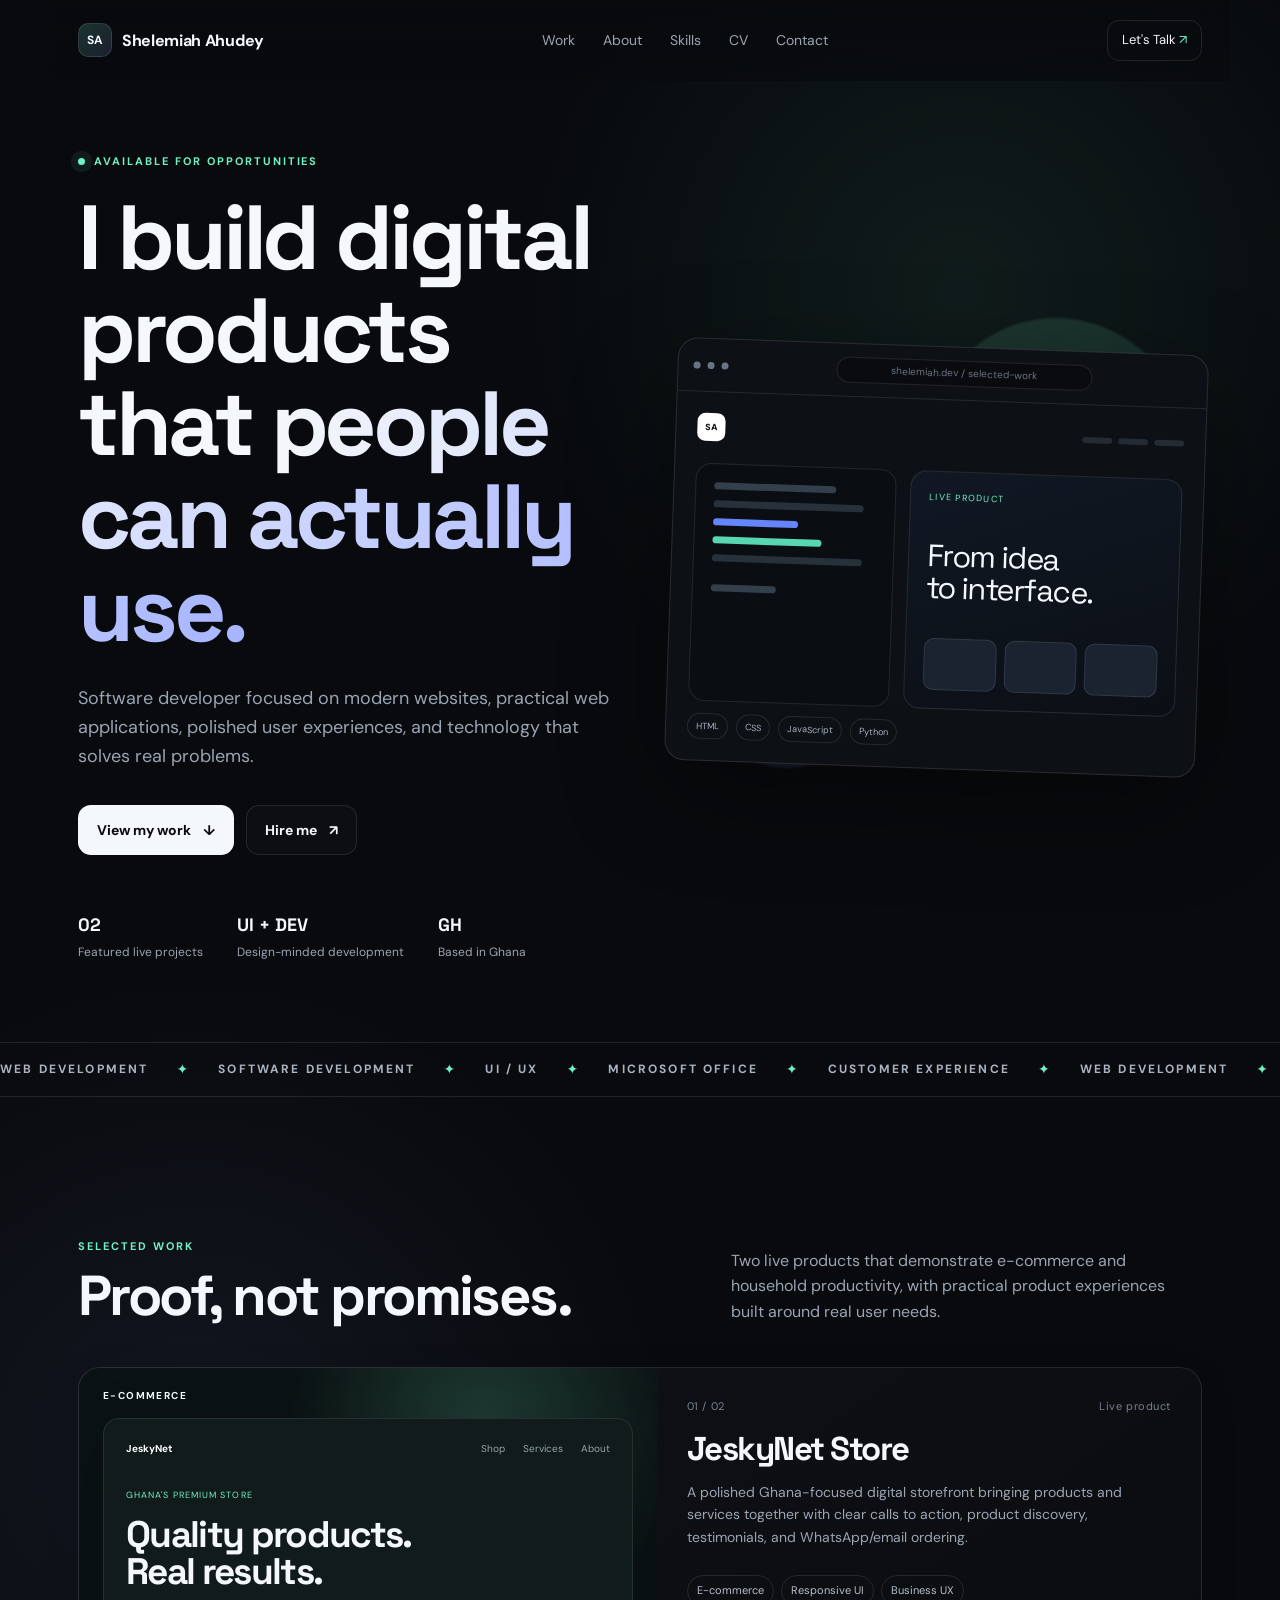
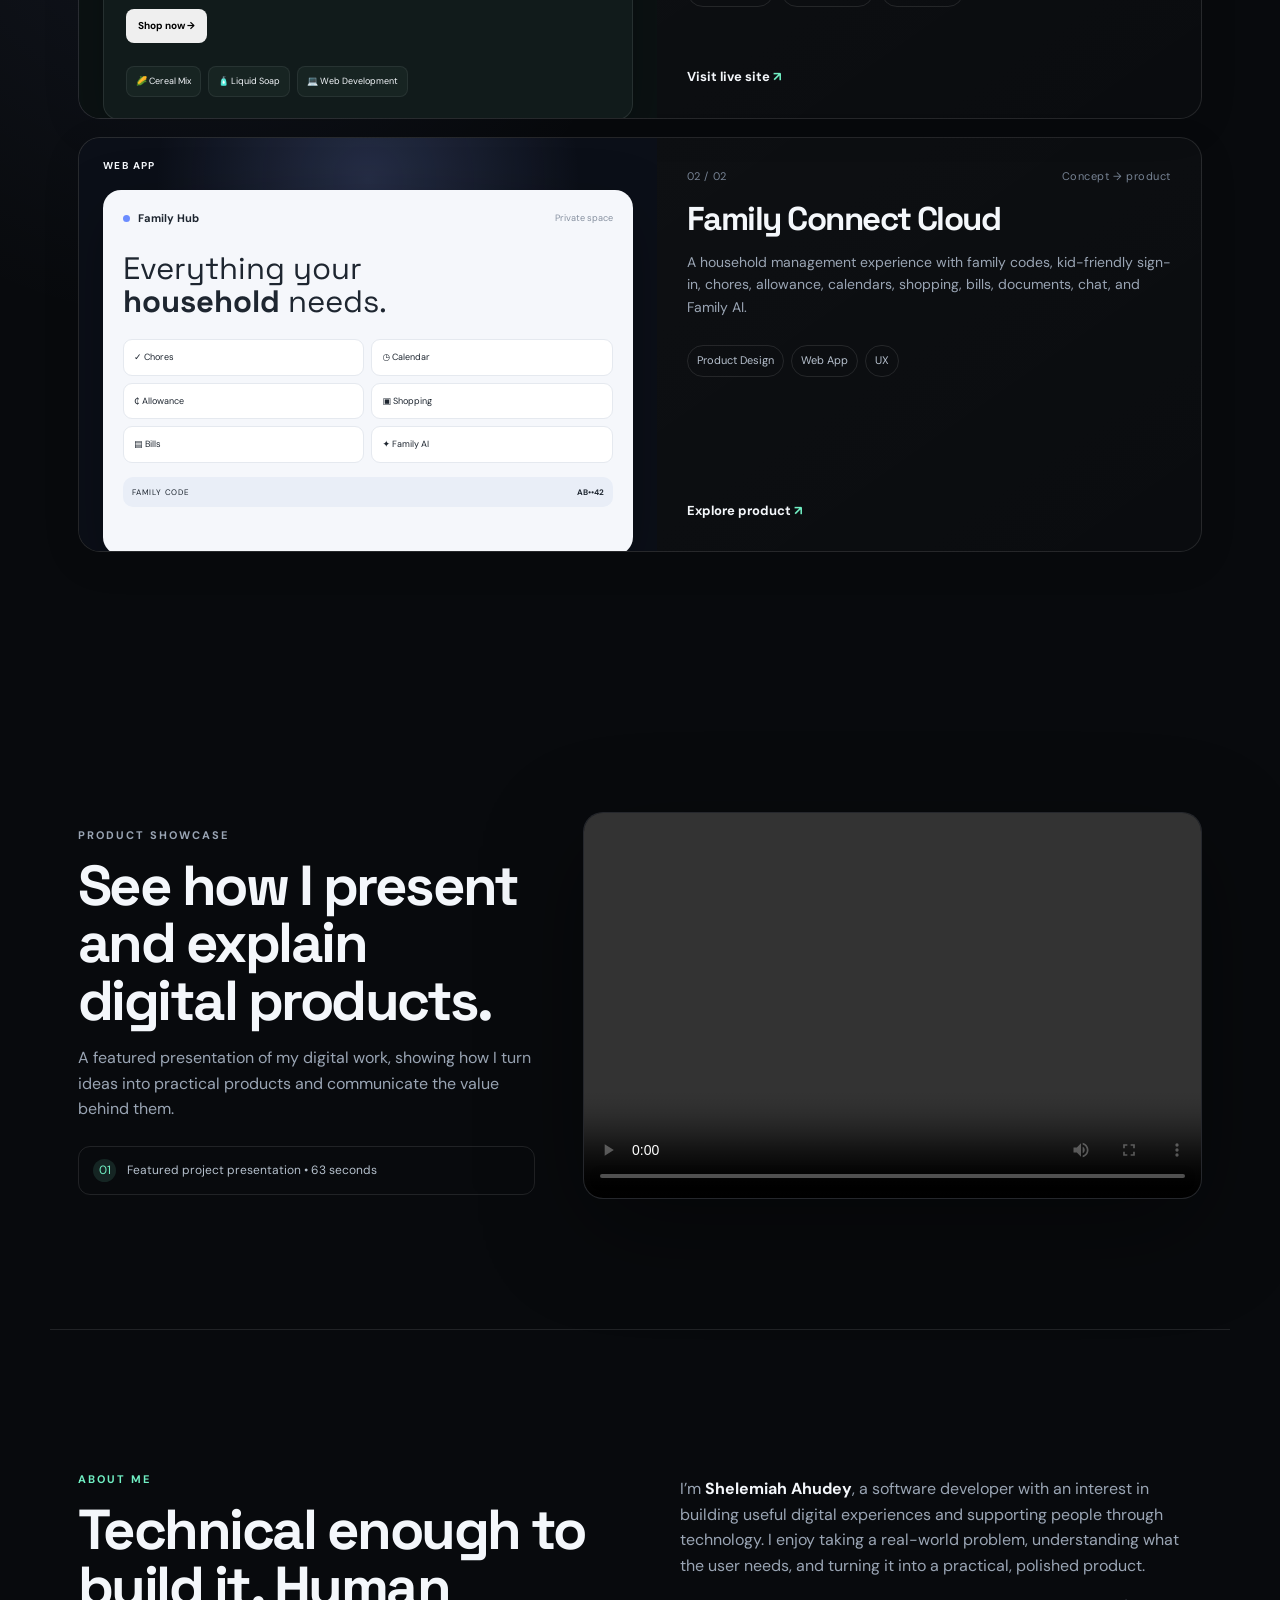
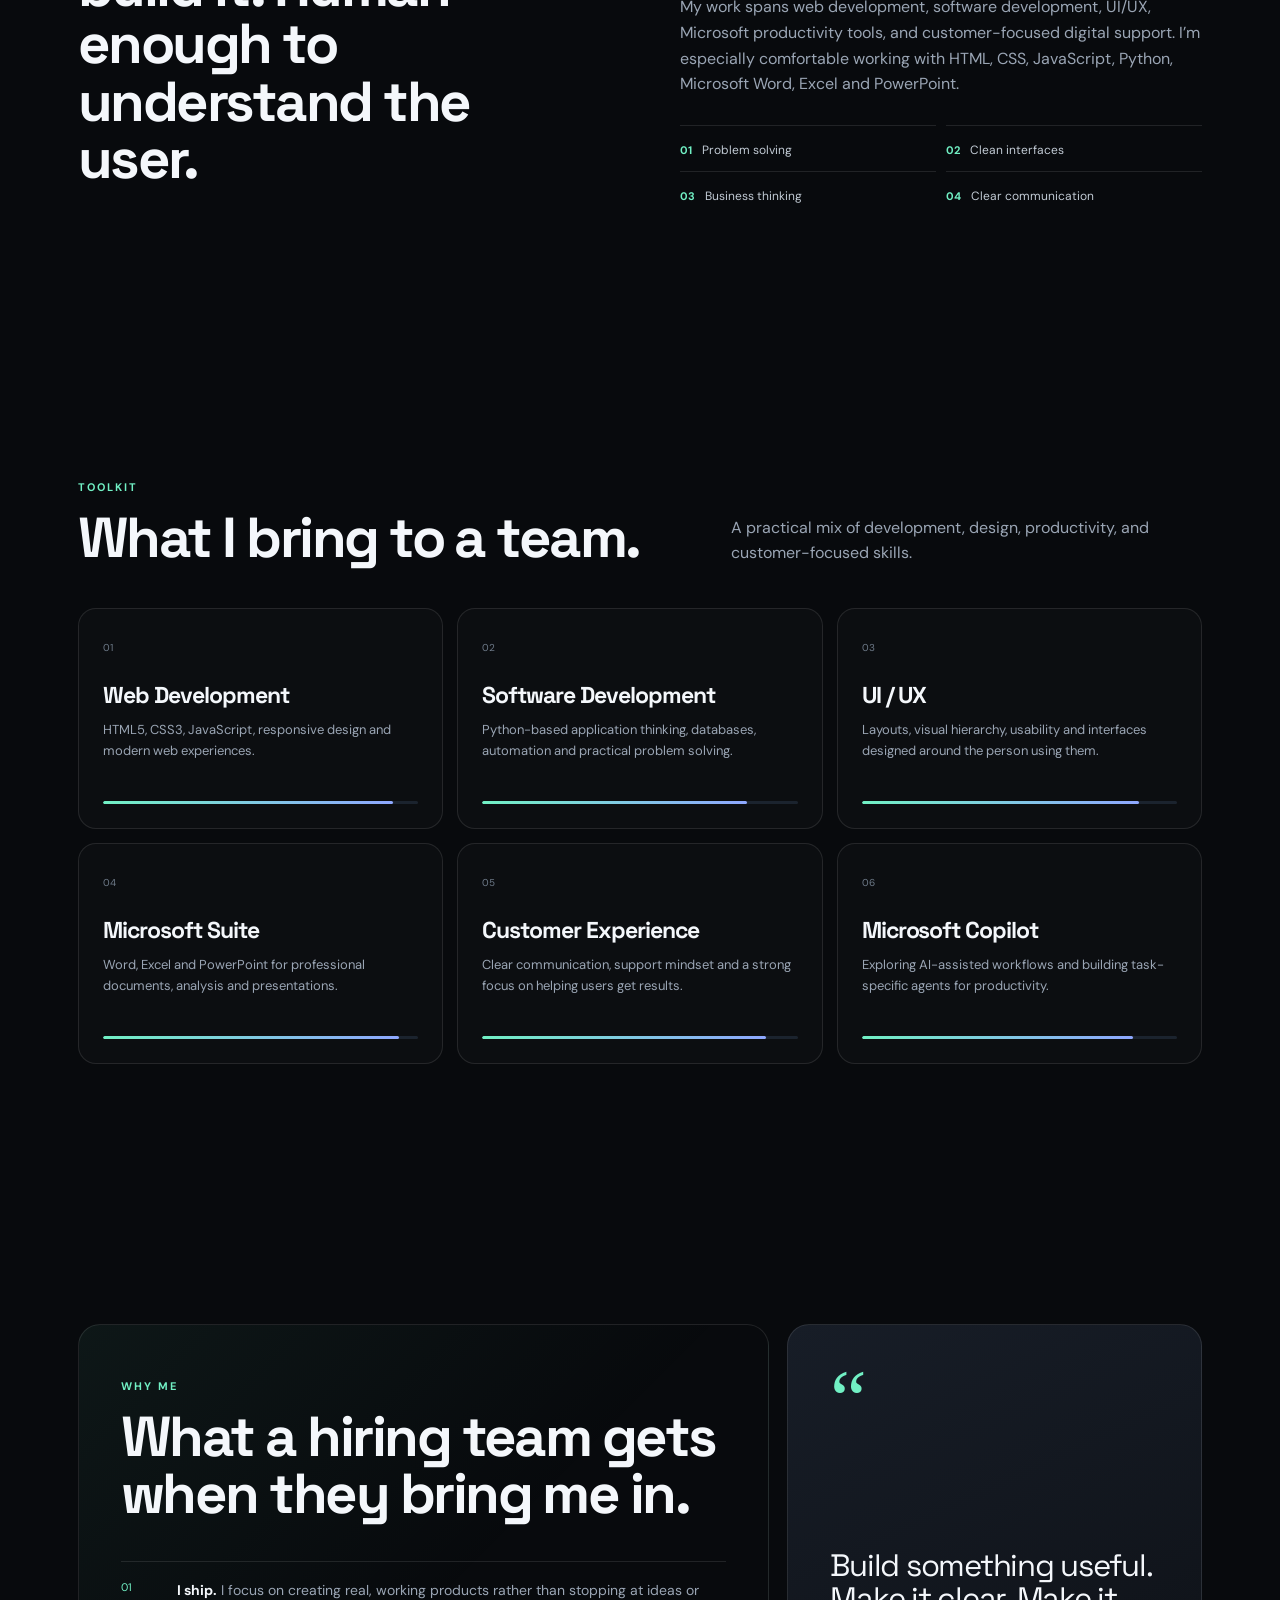
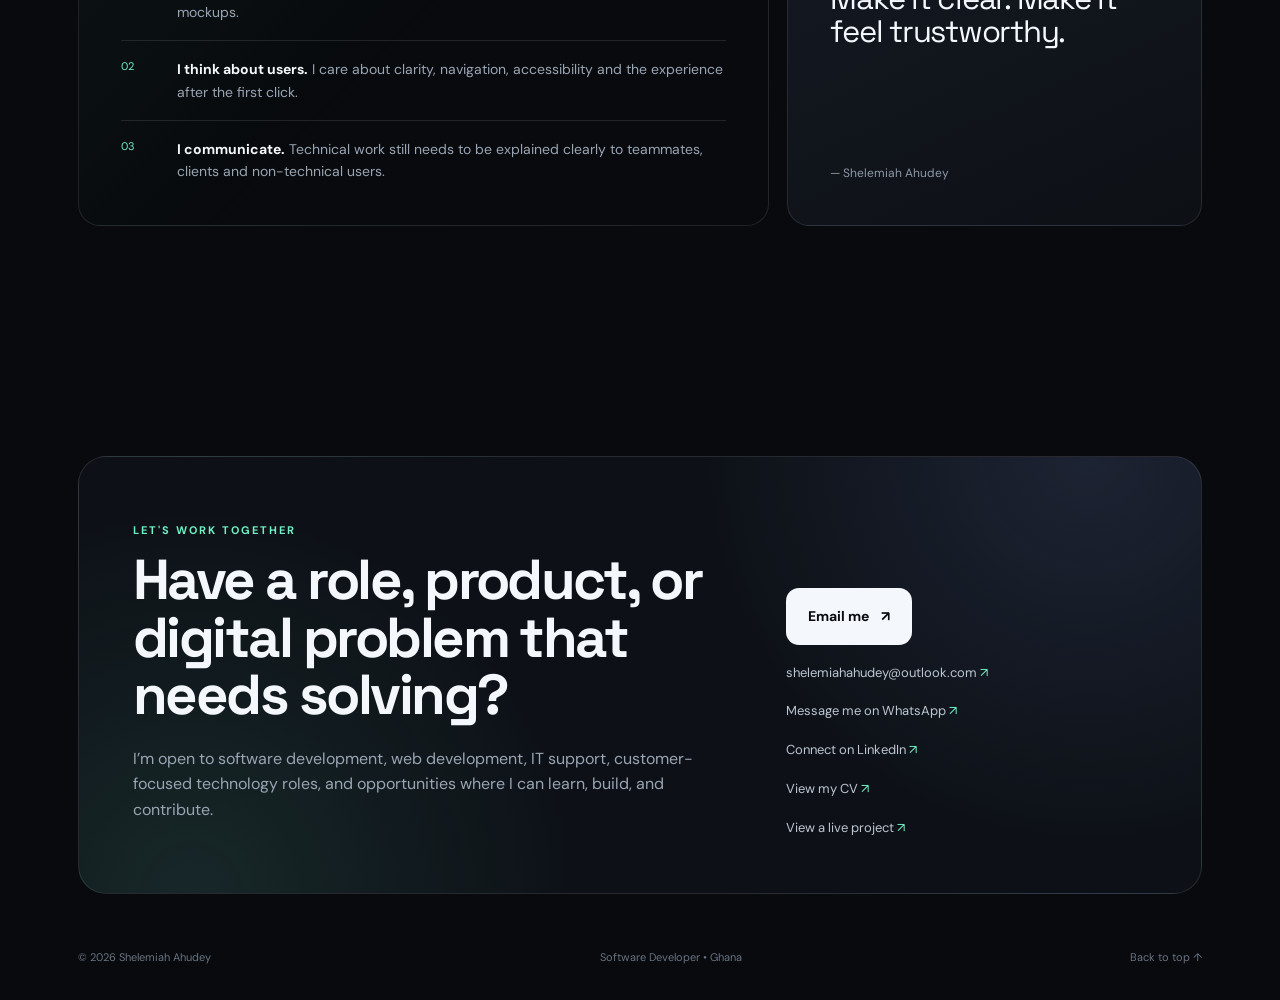
==== index.html @ 3cf8fc9f "Add files via upload" ====
<!DOCTYPE html>
<html lang="en">
<head>
  <meta charset="UTF-8" />
  <meta name="viewport" content="width=device-width, initial-scale=1.0" />
  <meta name="description" content="Shelemiah Ahudey — Software Developer portfolio. Web applications, e-commerce experiences, customer-focused digital solutions and Microsoft productivity." />
  <title>Shelemiah Ahudey — Software Developer</title>
  <link rel="preconnect" href="https://fonts.googleapis.com" />
  <link rel="preconnect" href="https://fonts.gstatic.com" crossorigin />
  <link href="https://fonts.googleapis.com/css2?family=DM+Sans:wght@400;500;600;700&family=Space+Grotesk:wght@500;600;700&display=swap" rel="stylesheet" />
  <link rel="icon" href="media/favicon.svg" type="image/svg+xml" />
  <link rel="stylesheet" href="styles.css" />
</head>
<body>
  <div class="cursor-glow" aria-hidden="true"></div>

  <header class="site-header">
    <a class="brand" href="#top" aria-label="Shelemiah Ahudey home">
      <span class="brand-mark">SA</span>
      <span>Shelemiah Ahudey</span>
    </a>

    <nav class="nav" aria-label="Main navigation">
      <a href="#work">Work</a>
      <a href="#about">About</a>
      <a href="#skills">Skills</a>
      <a href="media/cv.html">CV</a>
      <a href="#contact">Contact</a>
    </nav>

    <a class="header-cta" href="#contact">Let's Talk <span>↗</span></a>
  </header>

  <main id="top">
    <section class="hero section-shell">
      <div class="hero-copy">
        <div class="eyebrow"><span class="pulse"></span> AVAILABLE FOR OPPORTUNITIES</div>
        <h1>I build digital products that <span>people can actually use.</span></h1>
        <p class="hero-lead">
          Software developer focused on modern websites, practical web applications,
          polished user experiences, and technology that solves real problems.
        </p>

        <div class="hero-actions">
          <a class="btn btn-primary" href="#work">View my work <span>↓</span></a>
          <a class="btn btn-ghost" href="#contact">Hire me <span>↗</span></a>
        </div>

        <div class="proof-row">
          <div><strong>02</strong><span>Featured live projects</span></div>
          <div><strong>UI + DEV</strong><span>Design-minded development</span></div>
          <div><strong>GH</strong><span>Based in Ghana</span></div>
        </div>
      </div>

      <div class="hero-visual" aria-label="Developer workstation visual">
        <div class="orb orb-a"></div>
        <div class="orb orb-b"></div>
        <div class="browser-window">
          <div class="browser-bar">
            <span></span><span></span><span></span>
            <div class="browser-address">shelemiah.dev / selected-work</div>
          </div>
          <div class="browser-screen">
            <div class="screen-top">
              <div class="mini-logo">SA</div>
              <div class="mini-nav"><i></i><i></i><i></i></div>
            </div>
            <div class="code-grid">
              <div class="code-panel">
                <div class="code-line w1"></div>
                <div class="code-line w2"></div>
                <div class="code-line w3"></div>
                <div class="code-line w4"></div>
                <div class="code-line w2"></div>
                <div class="code-line w5"></div>
              </div>
              <div class="ui-panel">
                <div class="ui-chip">LIVE PRODUCT</div>
                <div class="ui-title">From idea<br />to interface.</div>
                <div class="ui-card-row"><span></span><span></span><span></span></div>
              </div>
            </div>
            <div class="screen-footer">
              <span>HTML</span><span>CSS</span><span>JavaScript</span><span>Python</span>
            </div>
          </div>
        </div>
      </div>
    </section>

    <section class="marquee-band" aria-label="Capabilities">
      <div class="marquee-track">
        <span>WEB DEVELOPMENT</span><b>✦</b><span>SOFTWARE DEVELOPMENT</span><b>✦</b><span>UI / UX</span><b>✦</b><span>MICROSOFT OFFICE</span><b>✦</b><span>CUSTOMER EXPERIENCE</span><b>✦</b>
        <span>WEB DEVELOPMENT</span><b>✦</b><span>SOFTWARE DEVELOPMENT</span><b>✦</b><span>UI / UX</span><b>✦</b><span>MICROSOFT OFFICE</span><b>✦</b><span>CUSTOMER EXPERIENCE</span><b>✦</b>
      </div>
    </section>

    <section id="work" class="section-shell section">
      <div class="section-heading">
        <div>
          <p class="kicker">SELECTED WORK</p>
          <h2>Proof, not promises.</h2>
        </div>
        <p class="section-intro">
          Two live products that demonstrate e-commerce and household productivity,
          with practical product experiences built around real user needs.
        </p>
      </div>

      <div class="project-grid">
        <article class="project-card featured">
          <div class="project-visual store-visual">
            <div class="visual-label">E-COMMERCE</div>
            <div class="mock-store">
              <div class="mock-store-nav"><b>JeskyNet</b><span>Shop</span><span>Services</span><span>About</span></div>
              <div class="mock-store-hero"><small>GHANA'S PREMIUM STORE</small><h3>Quality products.<br/>Real results.</h3><button>Shop now →</button></div>
              <div class="product-pills"><span>🌽 Cereal Mix</span><span>🧴 Liquid Soap</span><span>💻 Web Development</span></div>
            </div>
          </div>
          <div class="project-body">
            <div class="project-meta"><span>01 / 02</span><span>Live product</span></div>
            <h3>JeskyNet Store</h3>
            <p>
              A polished Ghana-focused digital storefront bringing products and services
              together with clear calls to action, product discovery, testimonials, and WhatsApp/email ordering.
            </p>
            <div class="tag-row"><span>E-commerce</span><span>Responsive UI</span><span>Business UX</span></div>
            <a class="project-link" href="https://jeskynetstore.edgeone.app/" target="_blank" rel="noopener">Visit live site <span>↗</span></a>
          </div>
        </article>

        <article class="project-card featured">
          <div class="project-visual family-visual">
            <div class="visual-label">WEB APP</div>
            <div class="family-mock">
              <div class="family-top"><span class="tiny-dot"></span><b>Family Hub</b><small>Private space</small></div>
              <div class="family-title">Everything your<br/><strong>household</strong> needs.</div>
              <div class="family-grid">
                <span>✓ Chores</span><span>◷ Calendar</span><span>₵ Allowance</span><span>▣ Shopping</span><span>▤ Bills</span><span>✦ Family AI</span>
              </div>
              <div class="family-code">FAMILY CODE <strong>AB••42</strong></div>
            </div>
          </div>
          <div class="project-body">
            <div class="project-meta"><span>02 / 02</span><span>Concept → product</span></div>
            <h3>Family Connect Cloud</h3>
            <p>
              A household management experience with family codes, kid-friendly sign-in,
              chores, allowance, calendars, shopping, bills, documents, chat, and Family AI.
            </p>
            <div class="tag-row"><span>Product Design</span><span>Web App</span><span>UX</span></div>
            <a class="project-link" href="https://family-connect-cloud.lovable.app/" target="_blank" rel="noopener">Explore product <span>↗</span></a>
          </div>
        </article>

      </div>
    </section>

    <section class="video-section section-shell section" id="video">
      <div class="video-copy">
        <p class="kicker">PRODUCT SHOWCASE</p>
        <h2>See how I present and explain digital products.</h2>
        <p>
          A featured presentation of my digital work, showing how I turn ideas into practical products and communicate the value behind them.
        </p>
        <div class="video-note"><span>01</span> Featured project presentation • 63 seconds</div>
      </div>
      <div class="video-frame">
        <video controls playsinline preload="metadata">
          <source src="media/showcase-video.mp4" type="video/mp4" />
        </video>
        
      </div>
    </section>

    <section id="about" class="split-section section-shell section">
      <div>
        <p class="kicker">ABOUT ME</p>
        <h2>Technical enough to build it. Human enough to understand the user.</h2>
      </div>
      <div class="about-copy">
        <p>
          I’m <strong>Shelemiah Ahudey</strong>, a software developer with an interest in
          building useful digital experiences and supporting people through technology.
          I enjoy taking a real-world problem, understanding what the user needs, and turning
          it into a practical, polished product.
        </p>
        <p>
          My work spans web development, software development, UI/UX, Microsoft productivity tools,
          and customer-focused digital support. I’m especially comfortable working with HTML, CSS,
          JavaScript, Python, Microsoft Word, Excel and PowerPoint.
        </p>
        <div class="value-grid">
          <div><b>01</b><span>Problem solving</span></div>
          <div><b>02</b><span>Clean interfaces</span></div>
          <div><b>03</b><span>Business thinking</span></div>
          <div><b>04</b><span>Clear communication</span></div>
        </div>
      </div>
    </section>

    <section id="skills" class="skills-section section-shell section">
      <div class="section-heading">
        <div>
          <p class="kicker">TOOLKIT</p>
          <h2>What I bring to a team.</h2>
        </div>
        <p class="section-intro">A practical mix of development, design, productivity, and customer-focused skills.</p>
      </div>

      <div class="skills-grid">
        <div class="skill-card"><span>01</span><h3>Web Development</h3><p>HTML5, CSS3, JavaScript, responsive design and modern web experiences.</p><div class="skill-bar"><i style="width:92%"></i></div></div>
        <div class="skill-card"><span>02</span><h3>Software Development</h3><p>Python-based application thinking, databases, automation and practical problem solving.</p><div class="skill-bar"><i style="width:84%"></i></div></div>
        <div class="skill-card"><span>03</span><h3>UI / UX</h3><p>Layouts, visual hierarchy, usability and interfaces designed around the person using them.</p><div class="skill-bar"><i style="width:88%"></i></div></div>
        <div class="skill-card"><span>04</span><h3>Microsoft Suite</h3><p>Word, Excel and PowerPoint for professional documents, analysis and presentations.</p><div class="skill-bar"><i style="width:94%"></i></div></div>
        <div class="skill-card"><span>05</span><h3>Customer Experience</h3><p>Clear communication, support mindset and a strong focus on helping users get results.</p><div class="skill-bar"><i style="width:90%"></i></div></div>
        <div class="skill-card"><span>06</span><h3>Microsoft Copilot</h3><p>Exploring AI-assisted workflows and building task-specific agents for productivity.</p><div class="skill-bar"><i style="width:86%"></i></div></div>
      </div>
    </section>

    <section class="fit-section section-shell section">
      <div class="fit-panel">
        <p class="kicker">WHY ME</p>
        <h2>What a hiring team gets when they bring me in.</h2>
        <div class="fit-list">
          <div><span>01</span><p><strong>I ship.</strong> I focus on creating real, working products rather than stopping at ideas or mockups.</p></div>
          <div><span>02</span><p><strong>I think about users.</strong> I care about clarity, navigation, accessibility and the experience after the first click.</p></div>
          <div><span>03</span><p><strong>I communicate.</strong> Technical work still needs to be explained clearly to teammates, clients and non-technical users.</p></div>
        </div>
      </div>
      <div class="quote-card">
        <div class="quote-mark">“</div>
        <p>Build something useful. Make it clear. Make it feel trustworthy.</p>
        <span>— Shelemiah Ahudey</span>
      </div>
    </section>

    <section id="contact" class="contact-section section-shell">
      <div class="contact-inner">
        <div>
          <p class="kicker">LET'S WORK TOGETHER</p>
          <h2>Have a role, product, or digital problem that needs solving?</h2>
          <p class="contact-lead">I’m open to software development, web development, IT support, customer-focused technology roles, and opportunities where I can learn, build, and contribute.</p>
        </div>
        <div class="contact-actions">
          <a class="btn btn-primary large" href="mailto:shelemiahahudey@outlook.com?subject=Portfolio%20Opportunity%20for%20Shelemiah%20Ahudey">Email me <span>↗</span></a>
          <a class="contact-link" href="mailto:shelemiahahudey@outlook.com">shelemiahahudey@outlook.com <span>↗</span></a>
          <a class="contact-link" href="https://wa.me/233204494160" target="_blank" rel="noopener">Message me on WhatsApp <span>↗</span></a>
          <a class="contact-link" href="https://www.linkedin.com/in/shelemiah-ahudey-629888390" target="_blank" rel="noopener">Connect on LinkedIn <span>↗</span></a>
          <a class="contact-link" href="media/cv.html">View my CV <span>↗</span></a>
          <a class="contact-link" href="https://jeskynetstore.edgeone.app/" target="_blank" rel="noopener">View a live project <span>↗</span></a>
        </div>
      </div>
    </section>
  </main>

  <footer class="footer section-shell">
    <span>© <span id="year"></span> Shelemiah Ahudey</span>
    <span>Software Developer • Ghana</span>
    <a href="#top">Back to top ↑</a>
  </footer>

  <script src="script.js"></script>
</body>
</html>
---- styles.css ----
:root{
  --bg:#080a0d;--panel:#0f1319;--panel2:#141922;--text:#f4f7fb;--muted:#9aa5b4;
  --line:rgba(255,255,255,.10);--accent:#71f0c4;--accent2:#8ea7ff;--max:1180px;
  --shadow:0 30px 100px rgba(0,0,0,.38)
}
*{box-sizing:border-box}
html{scroll-behavior:smooth}
body{margin:0;background:radial-gradient(circle at 75% 5%,rgba(113,240,196,.08),transparent 28rem),radial-gradient(circle at 15% 25%,rgba(142,167,255,.08),transparent 30rem),var(--bg);color:var(--text);font-family:"DM Sans",system-ui,sans-serif;line-height:1.6;overflow-x:hidden}
a{color:inherit;text-decoration:none}
button{font:inherit}
.section-shell{max-width:var(--max);margin:auto;padding-left:28px;padding-right:28px}
.site-header{position:sticky;top:0;z-index:20;display:flex;align-items:center;justify-content:space-between;max-width:var(--max);margin:auto;padding:20px 28px;background:linear-gradient(to bottom,rgba(8,10,13,.96),rgba(8,10,13,.68));backdrop-filter:blur(14px)}
.brand{display:flex;align-items:center;gap:10px;font-weight:700;letter-spacing:-.02em}
.brand-mark{display:grid;place-items:center;width:34px;height:34px;border:1px solid var(--line);border-radius:10px;background:linear-gradient(135deg,rgba(113,240,196,.18),rgba(142,167,255,.15));font-size:12px}
.nav{display:flex;gap:28px;color:var(--muted);font-size:14px}
.nav a:hover{color:var(--text)}
.header-cta{border:1px solid var(--line);padding:9px 14px;border-radius:12px;font-size:13px}
.header-cta span,.project-link span{color:var(--accent)}
.hero{min-height:760px;display:grid;grid-template-columns:1.02fr .98fr;gap:40px;align-items:center;padding-top:72px;padding-bottom:80px}
.eyebrow,.kicker{font-size:11px;letter-spacing:.18em;font-weight:700;color:var(--accent)}
.eyebrow{display:flex;align-items:center;gap:9px;margin-bottom:22px}
.pulse{width:7px;height:7px;border-radius:50%;background:var(--accent);box-shadow:0 0 0 7px rgba(113,240,196,.08)}
h1,h2,h3{font-family:"Space Grotesk",sans-serif;letter-spacing:-.045em;line-height:1.02;margin:0}
h1{font-size:clamp(54px,7.4vw,91px);max-width:840px}
h1 span{background:linear-gradient(90deg,var(--text),#a7b5ff);-webkit-background-clip:text;background-clip:text;color:transparent}
.hero-lead{max-width:650px;color:var(--muted);font-size:18px;margin:28px 0 0}
.hero-actions{display:flex;gap:12px;margin-top:34px}
.btn{display:inline-flex;align-items:center;gap:12px;padding:13px 18px;border-radius:13px;font-weight:700;font-size:14px;border:1px solid var(--line)}
.btn-primary{background:var(--text);color:#080a0d}
.btn-primary:hover{transform:translateY(-1px)}
.btn-ghost{background:rgba(255,255,255,.02)}
.btn-large{padding:15px 20px}.large{padding:16px 21px}
.proof-row{display:flex;gap:34px;margin-top:56px;flex-wrap:wrap}
.proof-row div{display:grid;gap:3px}.proof-row strong{font-family:"Space Grotesk";font-size:18px}.proof-row span{font-size:12px;color:var(--muted)}
.hero-visual{position:relative;min-height:500px;display:grid;place-items:center}
.orb{position:absolute;border-radius:50%;filter:blur(1px)}.orb-a{width:260px;height:260px;background:rgba(113,240,196,.13);right:3%;top:2%}.orb-b{width:180px;height:180px;background:rgba(142,167,255,.12);left:5%;bottom:8%}
.browser-window{width:min(560px,100%);position:relative;border:1px solid rgba(255,255,255,.12);border-radius:20px;background:#0d1015;box-shadow:var(--shadow);transform:rotate(2deg)}
.browser-bar{display:flex;align-items:center;gap:7px;padding:13px 15px;border-bottom:1px solid var(--line)}
.browser-bar>span{width:7px;height:7px;border-radius:50%;background:#697383}.browser-address{margin:auto;color:#697383;background:#090b0e;border:1px solid var(--line);border-radius:999px;padding:4px 54px;font-size:10px}
.browser-screen{padding:21px}.screen-top{display:flex;justify-content:space-between;align-items:center}.mini-logo{width:28px;height:28px;display:grid;place-items:center;border-radius:8px;background:#fff;color:#0b0c0f;font-size:9px;font-weight:800}.mini-nav{display:flex;gap:6px}.mini-nav i{width:30px;height:6px;border-radius:20px;background:#252b34}
.code-grid{display:grid;grid-template-columns:.85fr 1.15fr;gap:14px;margin-top:22px}.code-panel,.ui-panel{border:1px solid var(--line);border-radius:16px;background:#0a0d11;padding:18px;min-height:238px}.code-panel{display:grid;align-content:start;gap:11px}.code-line{height:7px;border-radius:99px;background:#33404b}.code-line.w1{width:75%}.code-line.w2{width:92%;background:#27313b}.code-line.w3{width:52%;background:#6585ff}.code-line.w4{width:67%;background:#57d6af}.code-line.w5{width:40%;margin-top:12px}
.ui-panel{display:flex;flex-direction:column;justify-content:space-between;background:linear-gradient(160deg,#111824,#0b0f15)}.ui-chip{font-size:9px;color:var(--accent);letter-spacing:.14em}.ui-title{font-family:"Space Grotesk";font-size:31px;line-height:1.05;letter-spacing:-.05em}.ui-card-row{display:flex;gap:8px}.ui-card-row span{height:52px;flex:1;border-radius:10px;background:#1b2330;border:1px solid var(--line)}.screen-footer{display:flex;gap:8px;margin-top:12px;flex-wrap:wrap}.screen-footer span{font-size:9px;padding:5px 8px;border:1px solid var(--line);border-radius:99px;color:#a8b3c2}
.marquee-band{border-top:1px solid var(--line);border-bottom:1px solid var(--line);overflow:hidden;white-space:nowrap}.marquee-track{display:flex;gap:28px;align-items:center;width:max-content;animation:marquee 28s linear infinite;padding:15px 0;color:#aab4c1;font-size:12px;letter-spacing:.18em;font-weight:700}.marquee-track b{color:var(--accent);font-size:14px}@keyframes marquee{to{transform:translateX(-50%)}}
.section{padding-top:130px;padding-bottom:130px}.section-heading{display:grid;grid-template-columns:1fr .78fr;gap:50px;align-items:end;margin-bottom:42px}.section-heading h2,.split-section h2,.video-copy h2,.fit-panel h2,.contact-section h2{font-size:clamp(38px,4.4vw,62px);margin-top:12px}.section-intro{margin:0;color:var(--muted);font-size:16px;max-width:480px}
.project-grid{display:grid;grid-template-columns:repeat(2,1fr);gap:18px}.project-card{border:1px solid var(--line);background:linear-gradient(145deg,rgba(255,255,255,.035),rgba(255,255,255,.01));border-radius:22px;overflow:hidden;transition:transform .3s ease,border-color .3s ease;box-shadow:0 10px 40px rgba(0,0,0,.08)}.project-card:hover{transform:translateY(-7px);border-color:rgba(113,240,196,.35)}.project-card.featured{grid-column:1/-1;display:grid;grid-template-columns:1.03fr .97fr}
.project-visual{min-height:350px;position:relative;overflow:hidden;padding:24px}.visual-label{position:absolute;left:24px;top:20px;font-size:10px;letter-spacing:.14em;font-weight:700;z-index:2}.store-visual{background:radial-gradient(circle at 70% 20%,rgba(113,240,196,.20),transparent 40%),#0b1213}.family-visual{background:radial-gradient(circle at 50% 10%,rgba(142,167,255,.20),transparent 45%),#0b0f18}
.project-body{padding:30px;display:flex;flex-direction:column}.project-meta{display:flex;justify-content:space-between;color:#778394;font-size:11px;letter-spacing:.05em}.project-body h3{font-size:33px;margin-top:18px}.project-body p{color:var(--muted);font-size:14px;max-width:540px}.tag-row{display:flex;gap:7px;flex-wrap:wrap;margin:13px 0 22px}.tag-row span{font-size:11px;border:1px solid var(--line);padding:6px 9px;border-radius:999px;color:#b7c1ce}.project-link{font-size:13px;font-weight:700;margin-top:auto}
.mock-store{height:100%;display:flex;flex-direction:column;justify-content:space-between;position:relative;background:#111b1b;border:1px solid rgba(255,255,255,.09);border-radius:16px;padding:22px;margin-top:26px;box-shadow:0 20px 60px rgba(0,0,0,.25)}.mock-store-nav{display:flex;gap:18px;align-items:center;font-size:10px;color:#93a4a3}.mock-store-nav b{color:#fff;margin-right:auto}.mock-store-hero small{font-size:9px;color:var(--accent);letter-spacing:.12em}.mock-store-hero h3{font-size:37px;margin:10px 0 18px}.mock-store-hero button{border:0;border-radius:8px;padding:9px 12px;font-size:10px;font-weight:700}.product-pills{display:flex;gap:7px;flex-wrap:wrap}.product-pills span{font-size:9px;padding:7px 9px;border-radius:8px;background:#172422;border:1px solid rgba(255,255,255,.07)}
.family-mock{margin-top:28px;background:#f5f7fb;color:#1e2630;border-radius:18px;padding:20px;height:100%;box-shadow:0 20px 60px rgba(0,0,0,.25)}.family-top{display:flex;align-items:center;gap:8px;font-size:11px}.family-top small{color:#8791a0;margin-left:auto}.tiny-dot{width:7px;height:7px;border-radius:50%;background:#6b8cff}.family-title{font-family:"Space Grotesk";font-size:31px;line-height:1.05;margin-top:25px}.family-grid{display:grid;grid-template-columns:1fr 1fr;gap:7px;margin-top:22px}.family-grid span{padding:10px;background:#fff;border:1px solid #e5e9ef;border-radius:9px;font-size:9px}.family-code{margin-top:14px;background:#e9eef7;border-radius:10px;padding:9px;font-size:8px;letter-spacing:.1em}.family-code strong{float:right;letter-spacing:0}
.video-section{display:grid;grid-template-columns:.85fr 1.15fr;gap:48px;align-items:center}.video-copy p{color:var(--muted);max-width:490px}.video-note{margin-top:24px;padding:12px 14px;border:1px solid var(--line);border-radius:12px;font-size:12px;color:#b5c0cc}.video-note span{display:inline-grid;place-items:center;width:23px;height:23px;border-radius:50%;background:rgba(113,240,196,.12);color:var(--accent);margin-right:8px}.video-note code{color:#f5f7fa}.video-frame{position:relative;aspect-ratio:16/10;border:1px solid var(--line);border-radius:20px;overflow:hidden;background:#0c0f14;box-shadow:var(--shadow)}.video-frame video{width:100%;height:100%;object-fit:cover;display:block}.video-placeholder{position:absolute;inset:0;display:flex;align-items:center;justify-content:center;flex-direction:column;gap:8px;background:radial-gradient(circle at 50% 40%,rgba(113,240,196,.09),transparent 45%),#0b0e12;pointer-events:none}.video-frame:has(video[src]) .video-placeholder{opacity:1}.play-circle{display:grid;place-items:center;width:62px;height:62px;border:1px solid rgba(255,255,255,.15);border-radius:50%;font-size:17px;padding-left:3px}.video-placeholder strong{font-size:12px;letter-spacing:.16em}.video-placeholder span{font-size:12px;color:#7f8a9a}
.split-section{display:grid;grid-template-columns:1fr 1fr;gap:80px;border-top:1px solid var(--line)}.about-copy p{color:var(--muted);font-size:16px}.about-copy strong{color:var(--text)}.value-grid{display:grid;grid-template-columns:1fr 1fr;gap:10px;margin-top:28px}.value-grid div{border-top:1px solid var(--line);padding-top:10px}.value-grid b{font-size:11px;color:var(--accent);margin-right:10px}.value-grid span{font-size:12px;color:#c1cad4}
.skills-grid{display:grid;grid-template-columns:repeat(3,1fr);gap:14px}.skill-card{border:1px solid var(--line);border-radius:18px;padding:24px;background:rgba(255,255,255,.018)}.skill-card>span{color:#6f7b8a;font-size:10px}.skill-card h3{font-size:23px;margin:25px 0 10px}.skill-card p{color:var(--muted);font-size:13px;min-height:62px}.skill-bar{height:3px;background:#1b232e;border-radius:5px;overflow:hidden;margin-top:19px}.skill-bar i{display:block;height:100%;background:linear-gradient(90deg,var(--accent),var(--accent2));border-radius:5px}
.fit-section{display:grid;grid-template-columns:1.25fr .75fr;gap:18px}.fit-panel{border:1px solid var(--line);border-radius:22px;padding:42px;background:linear-gradient(135deg,rgba(113,240,196,.06),transparent 55%)}.fit-list{margin-top:38px;display:grid;gap:17px}.fit-list>div{display:grid;grid-template-columns:40px 1fr;gap:16px;border-top:1px solid var(--line);padding-top:17px}.fit-list>div>span{font-size:11px;color:var(--accent)}.fit-list p{margin:0;color:var(--muted);font-size:14px}.fit-list strong{color:var(--text)}.quote-card{border:1px solid var(--line);border-radius:22px;background:linear-gradient(155deg,#171d27,#0d1015);padding:42px;display:flex;flex-direction:column;justify-content:space-between}.quote-mark{font-family:serif;font-size:82px;line-height:.8;color:var(--accent)}.quote-card p{font-family:"Space Grotesk";font-size:31px;line-height:1.06;letter-spacing:-.04em}.quote-card span{color:#8c97a7;font-size:12px}
.contact-section{padding-top:100px;padding-bottom:35px}.contact-inner{border:1px solid var(--line);border-radius:28px;padding:54px;background:radial-gradient(circle at 90% 0%,rgba(142,167,255,.12),transparent 35%),radial-gradient(circle at 10% 100%,rgba(113,240,196,.10),transparent 35%),#0d1117;display:grid;grid-template-columns:1.25fr .75fr;gap:50px;align-items:end}.contact-section h2{max-width:760px}.contact-lead{color:var(--muted);max-width:690px;margin-top:22px}.contact-actions{display:flex;flex-direction:column;align-items:flex-start;gap:18px}.contact-link{font-size:13px;color:#bdc6d1}.contact-link span{color:var(--accent)}
.footer{display:flex;justify-content:space-between;color:#687483;font-size:11px;padding-top:20px;padding-bottom:34px}.footer a:hover{color:var(--text)}
.cursor-glow{position:fixed;pointer-events:none;width:280px;height:280px;border-radius:50%;transform:translate(-50%,-50%);background:radial-gradient(circle,rgba(113,240,196,.055),transparent 70%);z-index:0;left:-500px;top:-500px}
@media(max-width:900px){.nav{display:none}.hero,.video-section,.split-section,.fit-section,.contact-inner{grid-template-columns:1fr}.hero{padding-top:45px;min-height:auto}.hero-visual{min-height:420px}.project-card.featured{grid-template-columns:1fr}.skills-grid{grid-template-columns:1fr 1fr}.section-heading{grid-template-columns:1fr}}
@media(max-width:620px){.site-header{padding:15px 18px}.section-shell{padding-left:18px;padding-right:18px}.header-cta{display:none}h1{font-size:48px}.hero-lead{font-size:16px}.proof-row{gap:18px}.browser-address{padding:4px 12px}.project-grid,.skills-grid{grid-template-columns:1fr}.project-visual{min-height:300px}.code-grid{grid-template-columns:1fr}.code-panel{min-height:150px}.ui-panel{min-height:200px}.mock-store-hero h3,.family-title,.hair-hero h3{font-size:29px}.contact-inner,.fit-panel,.quote-card{padding:28px}.section{padding-top:90px;padding-bottom:90px}.footer{flex-direction:column;gap:8px}}
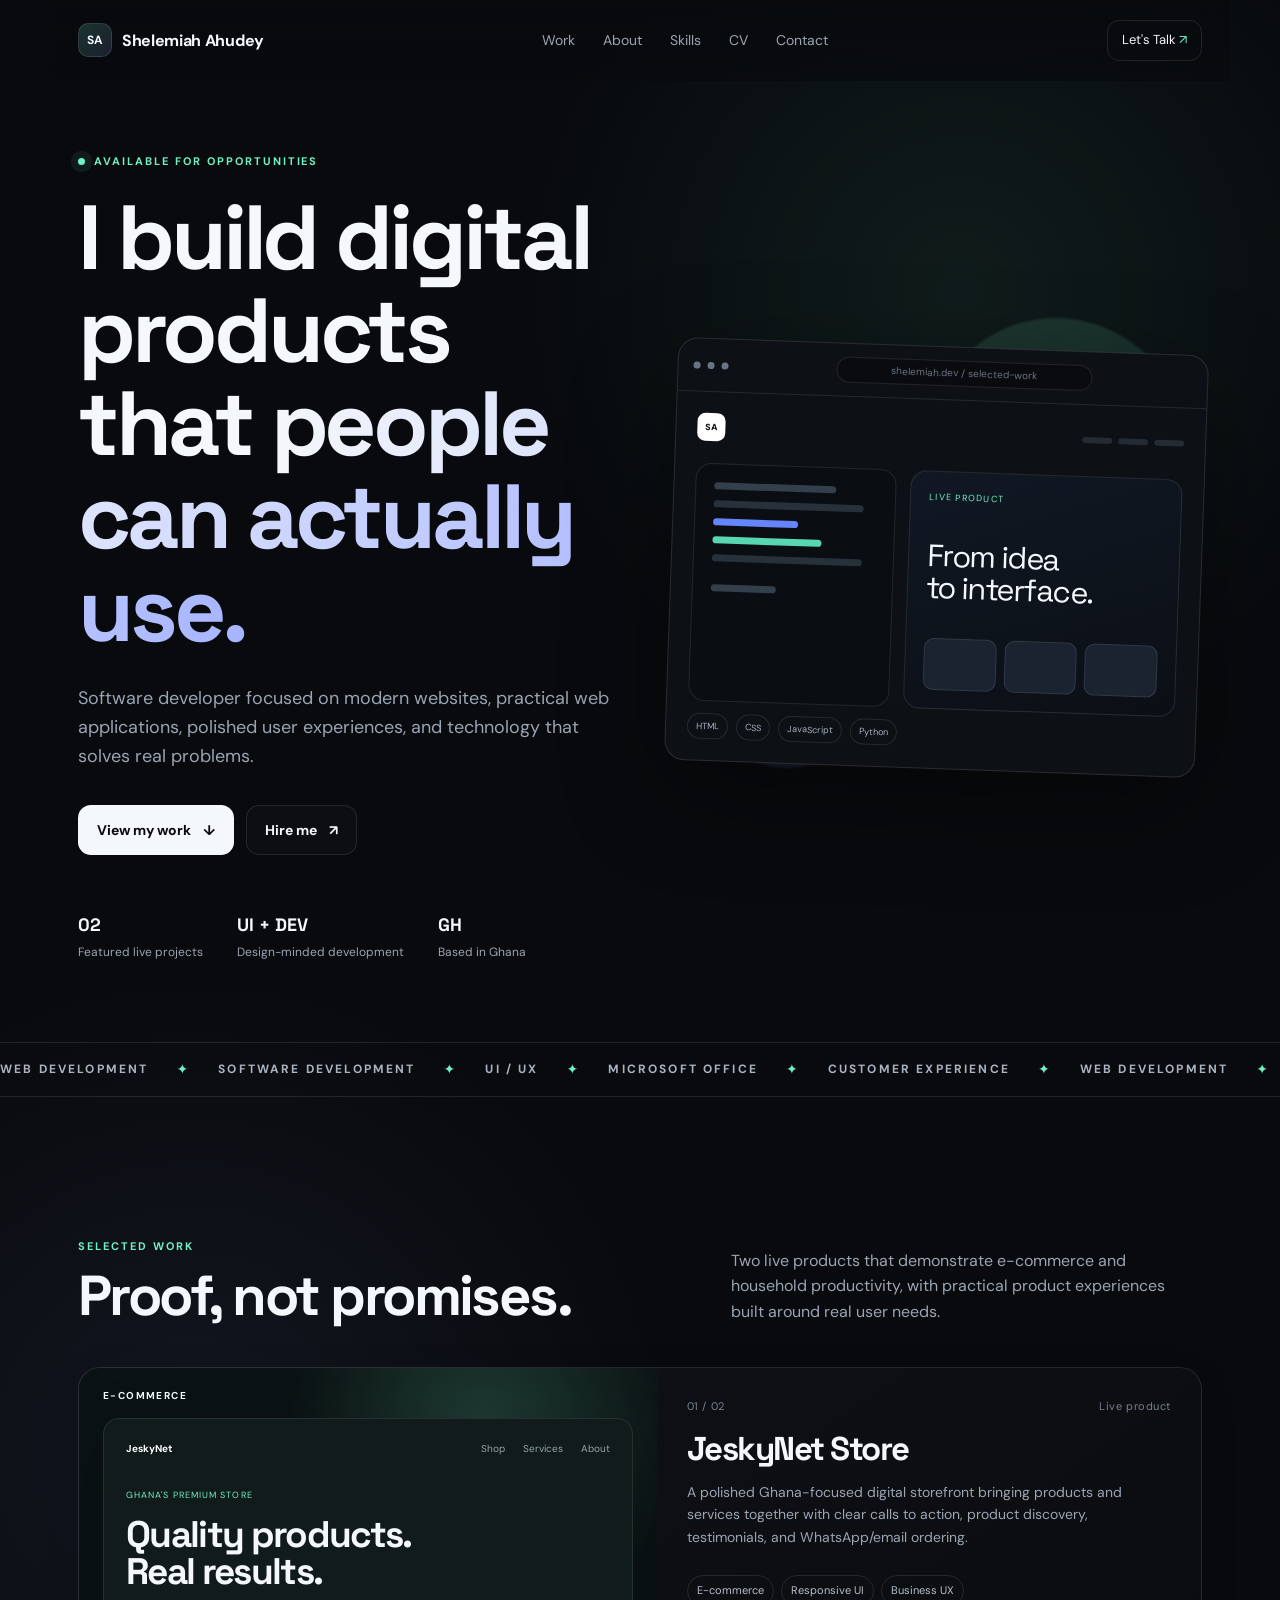
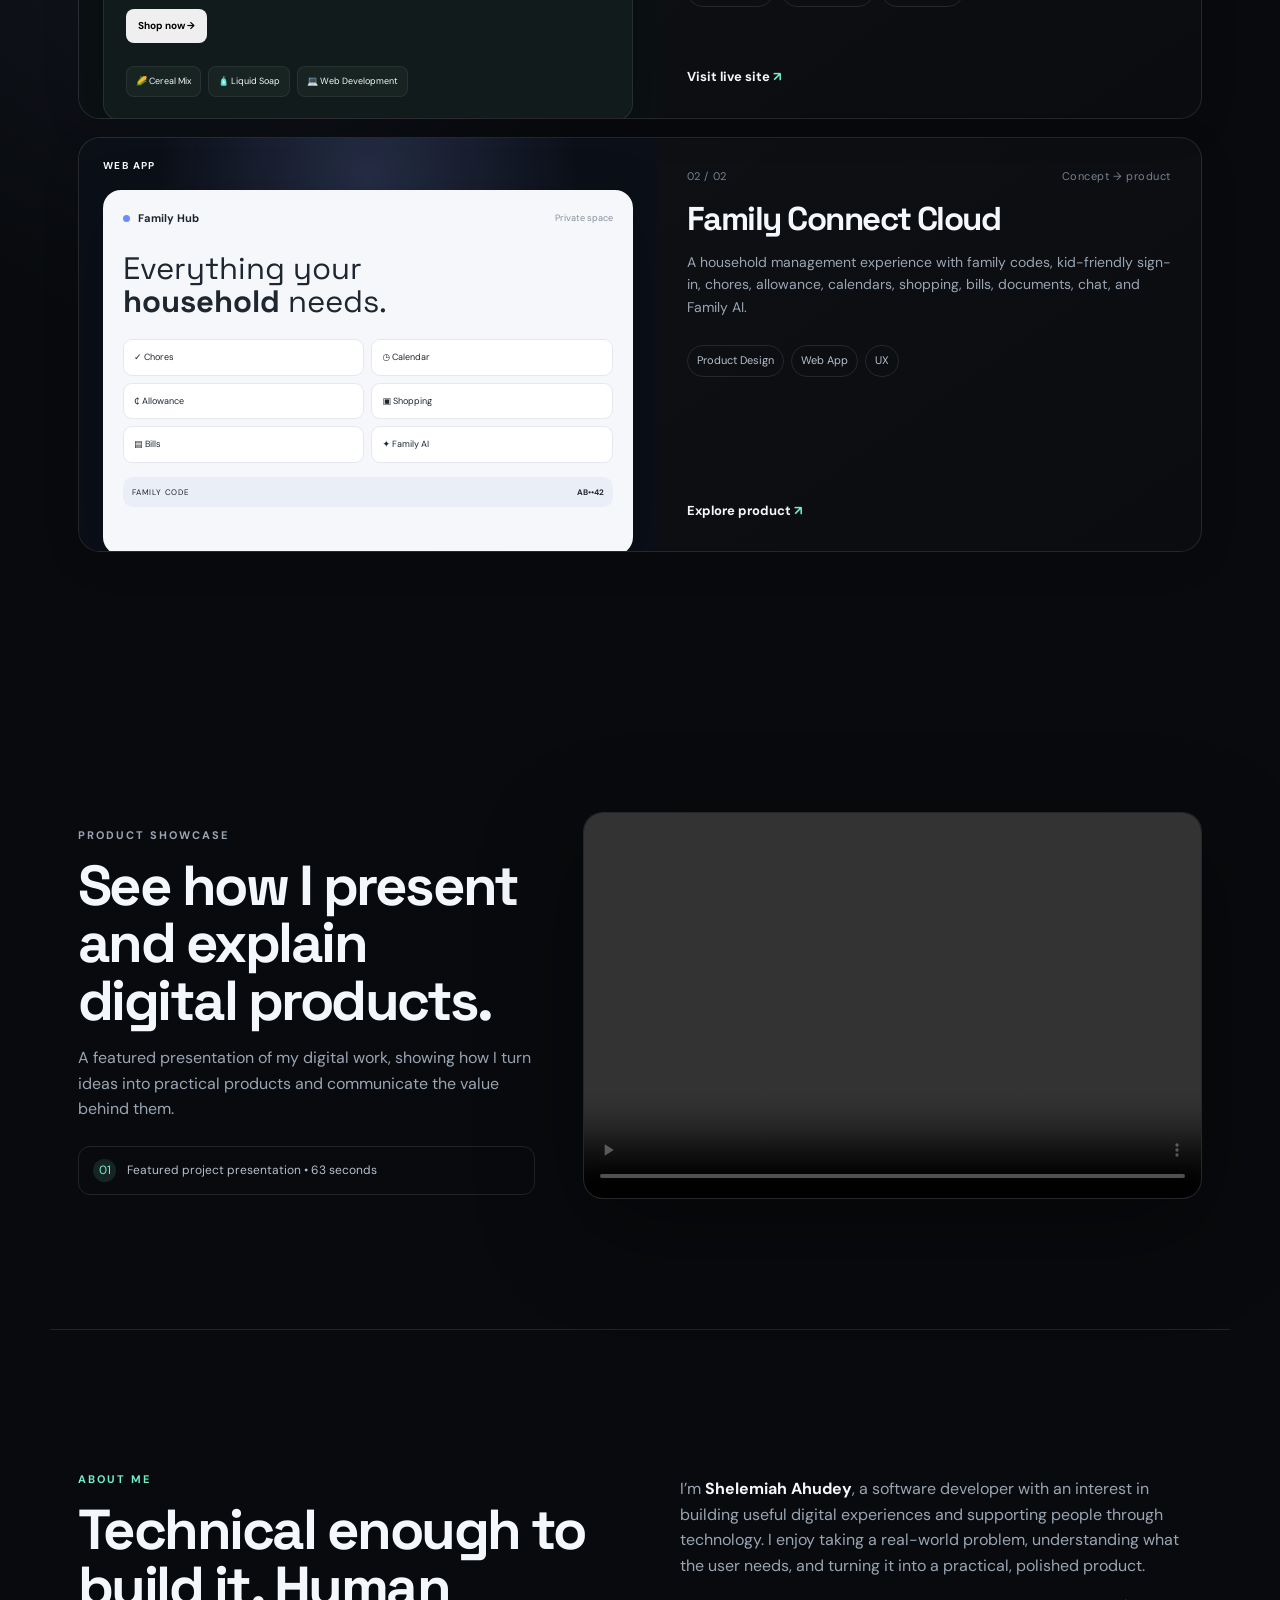
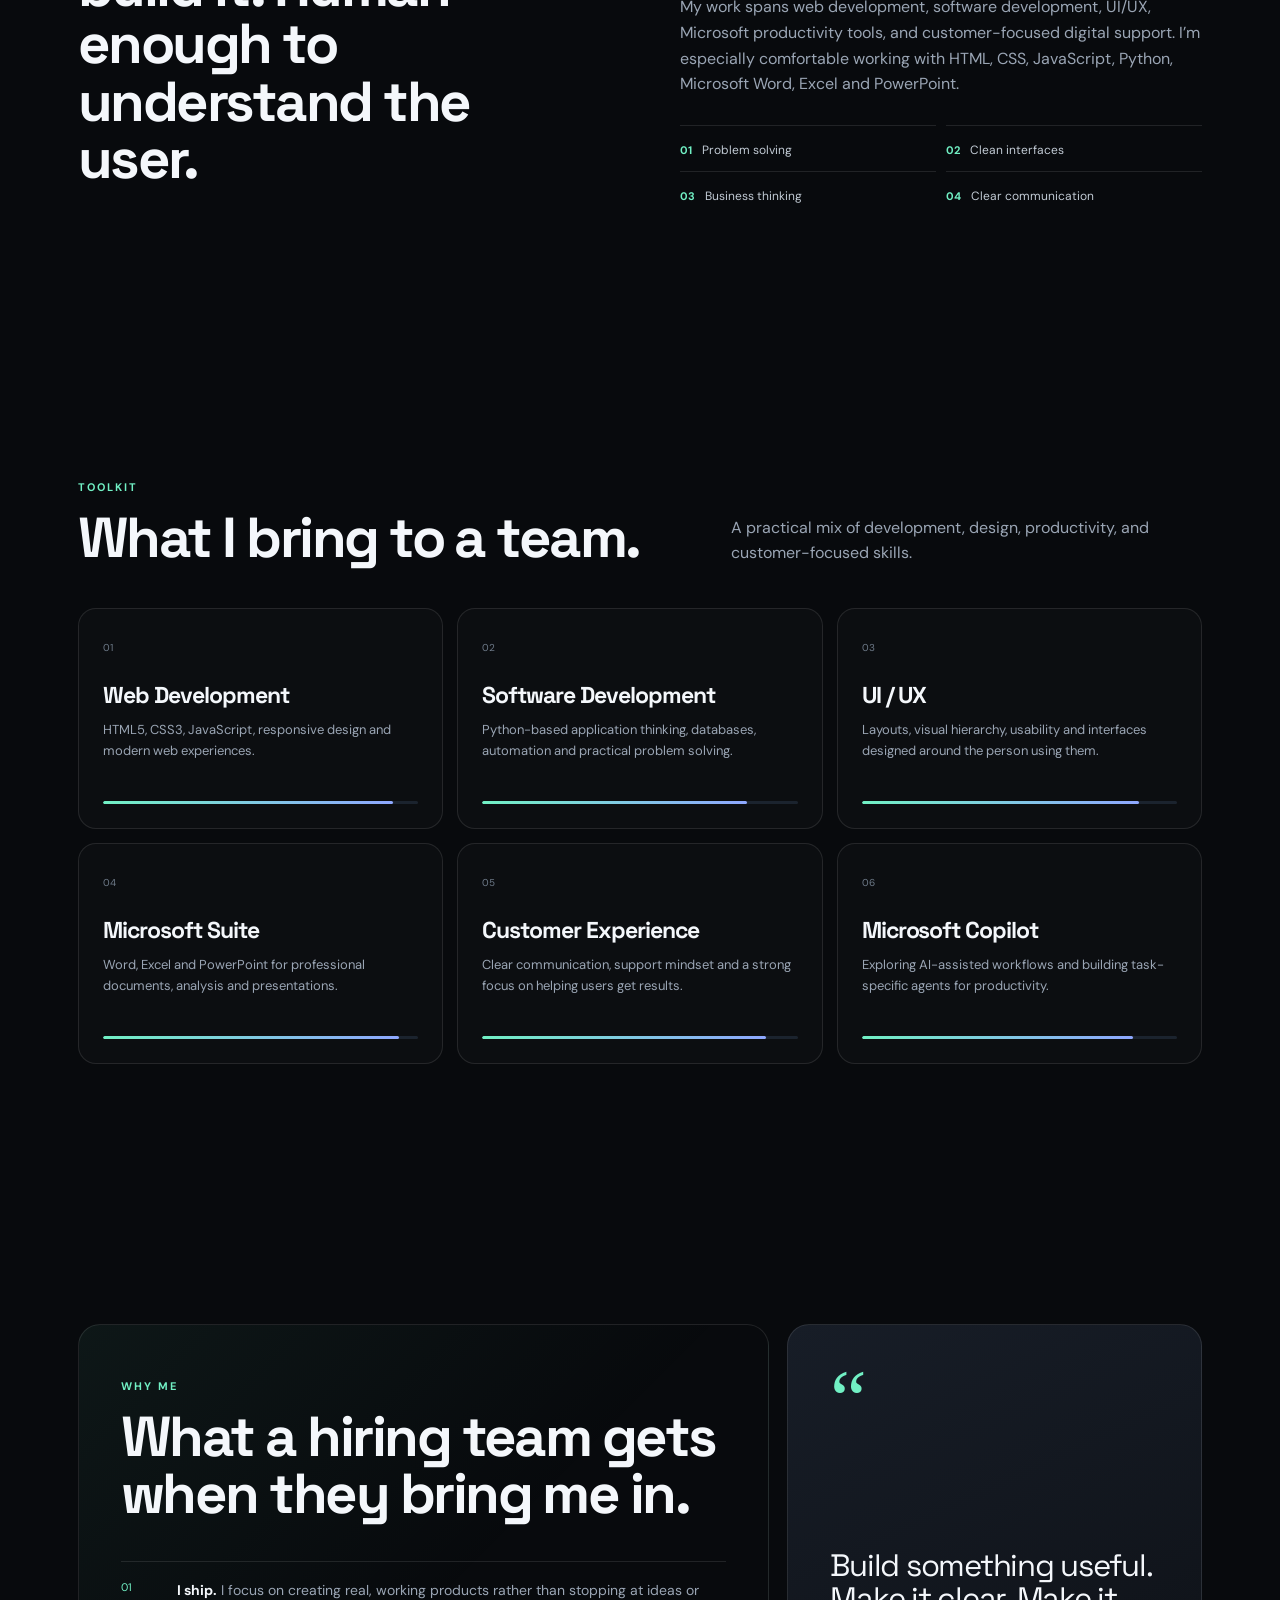
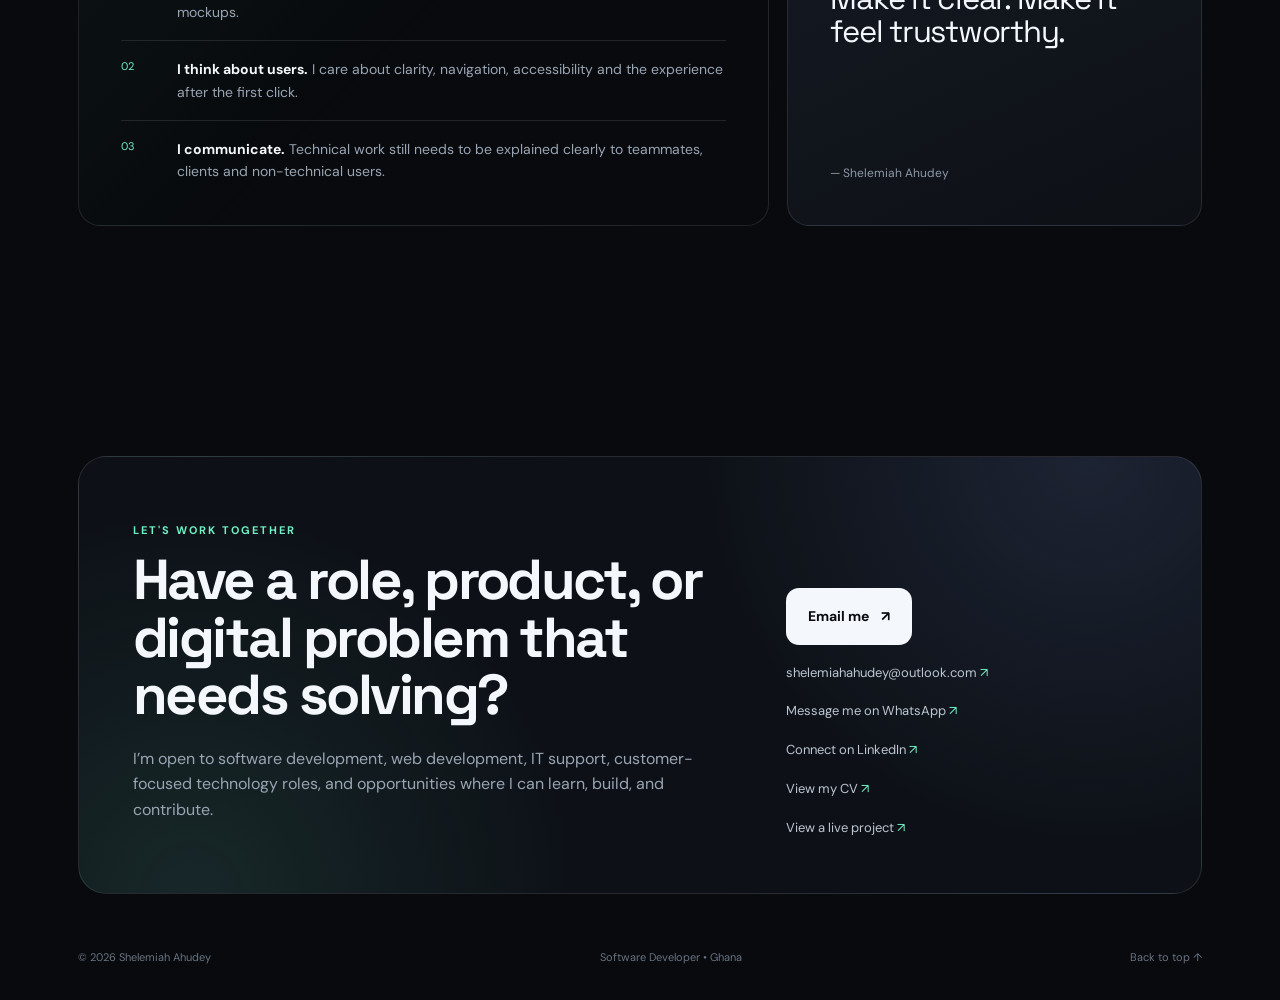
==== commit 2752d8d1: "Add files via upload" ====
--- a/index.html
+++ b/index.html
@@ -10,6 +10,7 @@
   <link href="https://fonts.googleapis.com/css2?family=DM+Sans:wght@400;500;600;700&family=Space+Grotesk:wght@500;600;700&display=swap" rel="stylesheet" />
   <link rel="icon" href="media/favicon.svg" type="image/svg+xml" />
   <link rel="stylesheet" href="styles.css" />
+  <script defer src="/_vercel/insights/script.js"></script>
 </head>
 <body>
   <div class="cursor-glow" aria-hidden="true"></div>
